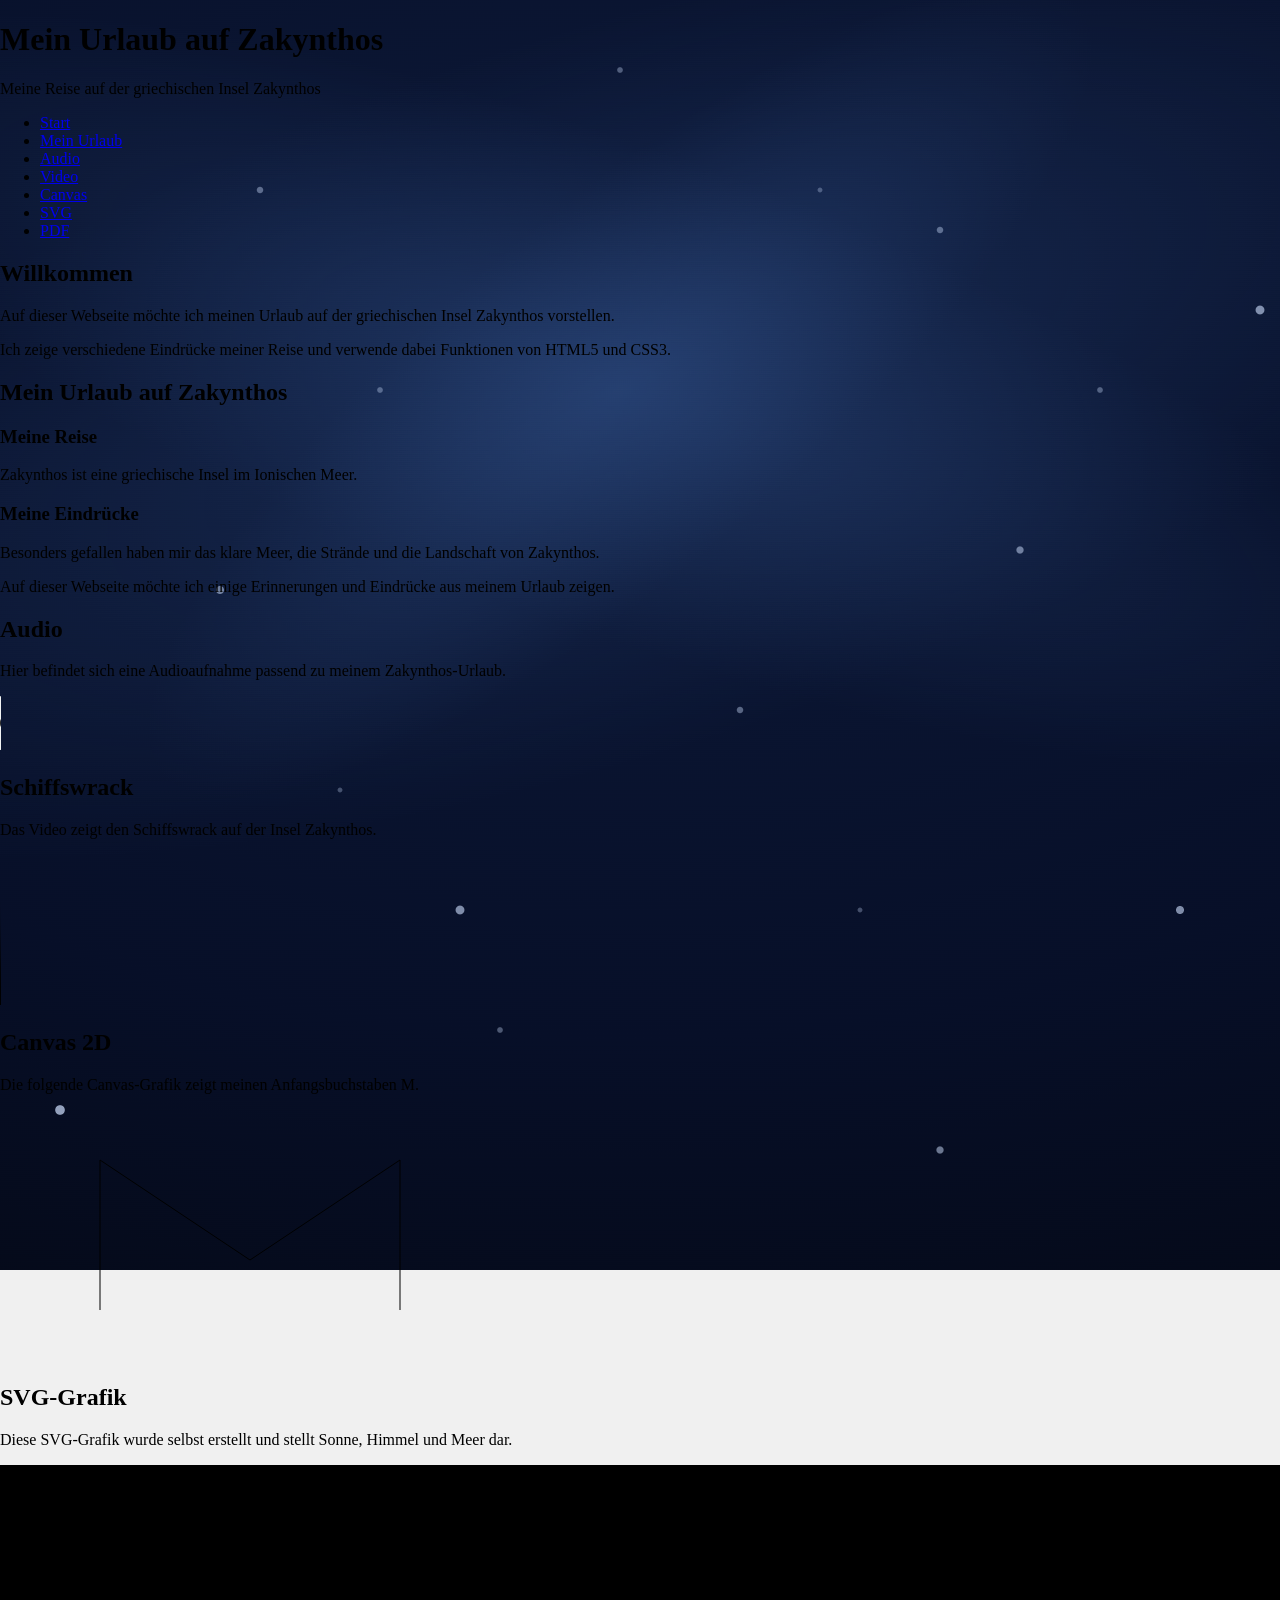
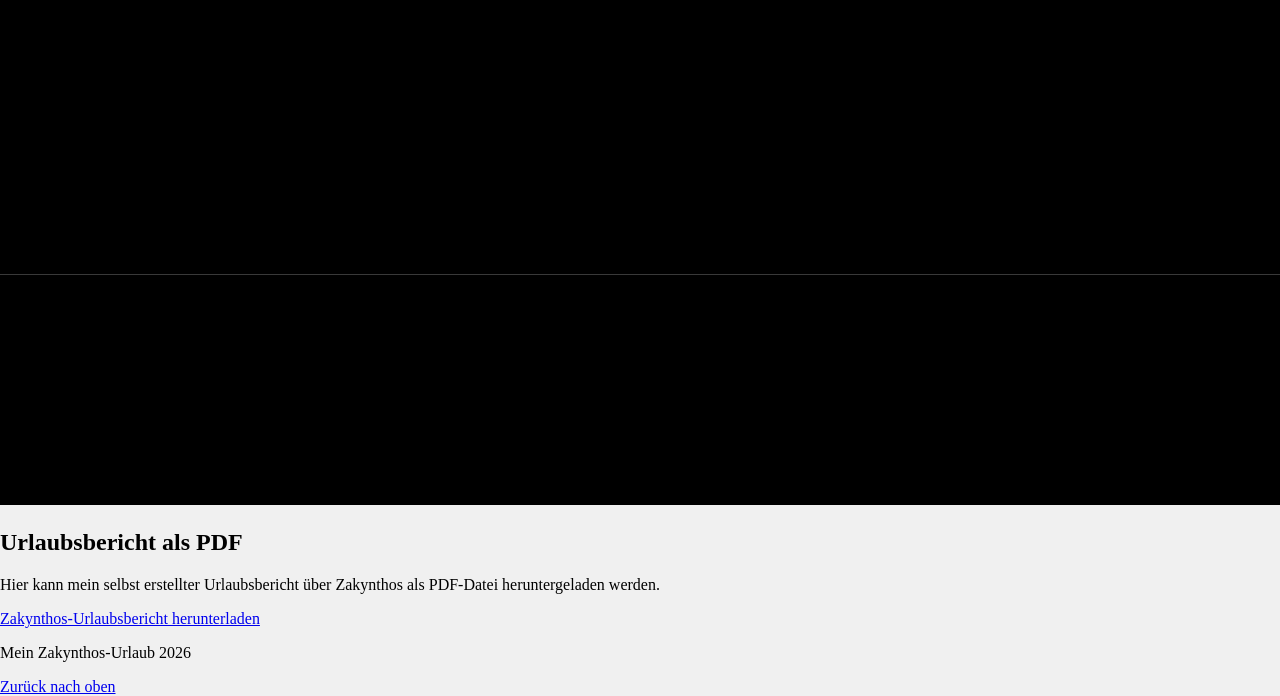
==== Mikail.HTML @ 4f821b66 "Add files via upload" ====
<!DOCTYPE html>

<html lang="de">

<head>

    <meta charset="UTF-8">

    <meta name="viewport"
          content="width=device-width, initial-scale=1.0">

    <meta name="description"
          content="Meine Webseite über meinen Urlaub auf Zakynthos">
		  
	<meta name="author"
          content="Mikail Kilicarslan">

    <title>Mein Urlaub auf Zakynthos</title>

    <link rel="stylesheet"
          href="style.css">

</head>

<body>

    <header>

        <h1>Mein Urlaub auf Zakynthos</h1>

        <p>
            Meine Reise auf der griechischen Insel Zakynthos
        </p>

    </header>

    <nav aria-label="Hauptnavigation">

        <ul>

            <li>
                <a href="#start">Start</a>
            </li>

            <li>
                <a href="#urlaub">Mein Urlaub</a>
            </li>

            <li>
                <a href="#audio">Audio</a>
            </li>

            <li>
                <a href="#video">Video</a>
            </li>

            <li>
                <a href="#canvas">Canvas</a>
            </li>

            <li>
                <a href="#svg">SVG</a>
            </li>

            <li>
                <a href="#download">PDF</a>
            </li>

        </ul>

    </nav>

    <main>

        <section id="start">

            <h2>Willkommen</h2>

            <p>
                Auf dieser Webseite möchte ich meinen Urlaub
                auf der griechischen Insel Zakynthos vorstellen.
            </p>

            <p>
                Ich zeige verschiedene Eindrücke meiner Reise
                und verwende dabei Funktionen von HTML5 und CSS3.
            </p>

        </section>

        <section id="urlaub">

            <h2>Mein Urlaub auf Zakynthos</h2>
				
            <article>

                <h3>Meine Reise</h3>

                <p>
                    Zakynthos ist eine griechische Insel im
                    Ionischen Meer.
                </p>

            </article>

            <article>

                <h3>Meine Eindrücke</h3>

                <p>
                    Besonders gefallen haben mir das klare Meer,
                    die Strände und die Landschaft von Zakynthos.
                </p>

                <p>
                    Auf dieser Webseite möchte ich einige
                    Erinnerungen und Eindrücke aus meinem
                    Urlaub zeigen.
                </p>

            </article>

        </section>

        <section id="audio">

            <h2>Audio</h2>

            <p>
                Hier befindet sich eine Audioaufnahme
                passend zu meinem Zakynthos-Urlaub.
            </p>

            <audio controls>

                <source src="assets/zakynthos.mp3"
                        type="audio/mpeg">

                <source src="assets/zakynthos.wav"
                        type="audio/wav">

                <source src="assets/zakynthos.ogg"
                        type="audio/ogg">

                Ihr Browser unterstützt das
                Audio-Element nicht.

            </audio>

        </section>

        <section id="video">

            <h2>Schiffswrack</h2>

            <p>
                Das Video zeigt den Schiffswrack auf der Insel Zakynthos.
            </p>

            <video controls
                   poster="assets/bild.jpg">

                <source src="assets/video2.mp4"
                        type="video/mp4">

                <source src="assets/zakynthos.webm"
                        type="video/webm">

                <source src="assets/zakynthos.ogv"
                        type="video/ogg">

                Ihr Browser unterstützt das
                Video-Element nicht.

            </video>

        </section>

        <section id="canvas">

            <h2>Canvas 2D</h2>

            <p>
                Die folgende Canvas-Grafik zeigt
                meinen Anfangsbuchstaben M.
            </p>

            <canvas id="meinCanvas"
                    width="500"
                    height="250">

                Ihr Browser unterstützt das
                Canvas-Element nicht.

            </canvas>

            <script>

                const canvas = document.getElementById("meinCanvas");
                const context03 = canvas.getContext("2d");

                context03.beginPath();

                context03.moveTo(100, 200);
                context03.lineTo(100, 50);
                context03.lineTo(250, 150);
                context03.lineTo(400, 50);
                context03.lineTo(400, 200);

                context03.stroke();

            </script>

        </section>

        <section id="svg">

            <h2>SVG-Grafik</h2>

            <p>
                Diese SVG-Grafik wurde selbst erstellt
                und stellt Sonne, Himmel und Meer dar.
            </p>

            <svg class="zakynthos-grafik"
                 viewBox="0 0 500 250"
                 role="img"
                 aria-labelledby="svgTitel svgBeschreibung">

                <title id="svgTitel">
                    Sonne und Meer auf Zakynthos
                </title>

                <desc id="svgBeschreibung">
                    Eine selbst erstellte Grafik mit Himmel,
                    Sonne, Meer und dem Schriftzug Zakynthos.
                </desc>

                <rect class="himmel"
                      x="0"
                      y="0"
                      width="500"
                      height="160">
                </rect>

                <circle class="sonne"
                        cx="400"
                        cy="60"
                        r="40">
                </circle>

                <rect class="meer"
                      x="0"
                      y="160"
                      width="500"
                      height="90">
                </rect>

                <text class="svg-text"
                      x="30"
                      y="60">
                    Zakynthos
                </text>

            </svg>

        </section>

        <section id="download">

            <h2>Urlaubsbericht als PDF</h2>

            <p>
                Hier kann mein selbst erstellter
                Urlaubsbericht über Zakynthos
                als PDF-Datei heruntergeladen werden.
            </p>

            <a href="assets/MeinUrlaubaufZakynthos.pdf"
               download>
                Zakynthos-Urlaubsbericht herunterladen
            </a>

        </section>

    </main>

    <footer>

        <p>
          Mein Zakynthos-Urlaub 2026
        </p>

        <p>
            <a href="#start">
                Zurück nach oben
            </a>
        </p>

    </footer>

</body>

</html>
---- style.css ----
html{
    height: 100%;
}

body{
    min-height: 100%;
    margin: 0;
    padding: 0;

    background-image: url("assets/galaxy_background_blue.png");
    background-repeat: no-repeat;
    background-position: center;
    background-attachment: fixed;
    background-color: #f0f0f0;
}

#header{
    text-align: center;
    color: white;
    font-size: 25px;
}

#kreis-nav {
    position: relative;
    width: 600px;
    height: 600px;
    margin: 40px auto;
}

#kreis-nav ul {
    list-style: none;
    margin: 0;
    padding: 0;
    position: relative;
    width: 100%;
    height: 100%;
}

.kachel {
    position: absolute;
    width: 100px;
    height: 80px;
    text-align: center;
    background-color: #65bdd7;
    border: 2px solid #333333;
}

.kachel a {
    display: block;
    width: 100%;
    height: 100%;
    line-height: 80px;
    color: #000000;
}

.k1 { top: 200px;  left: 260px; }
.k2 { top: 350px;  left: 477px; }
.k3 { top: 585px; left: 400px; }
.k4 { top: 585px; left: 100px; }
.k5 { top: 350px; left: 44px;  }
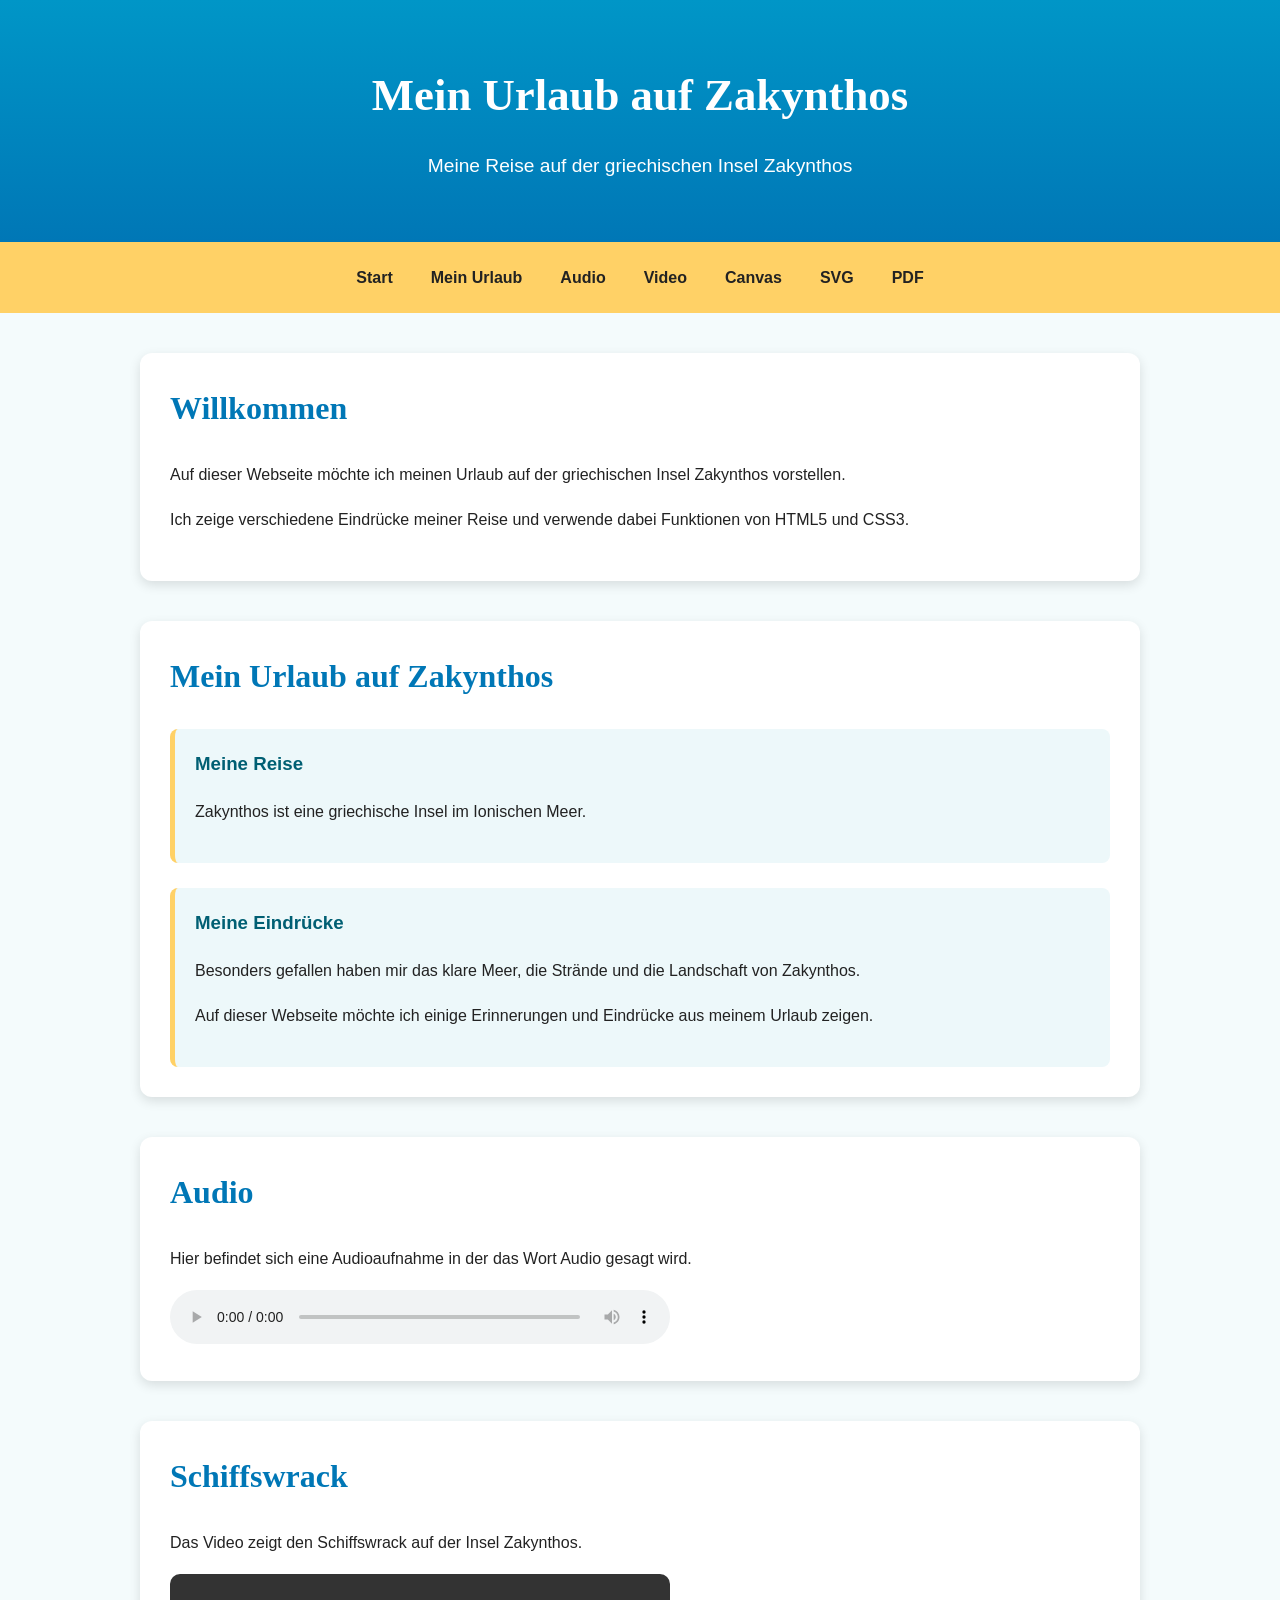
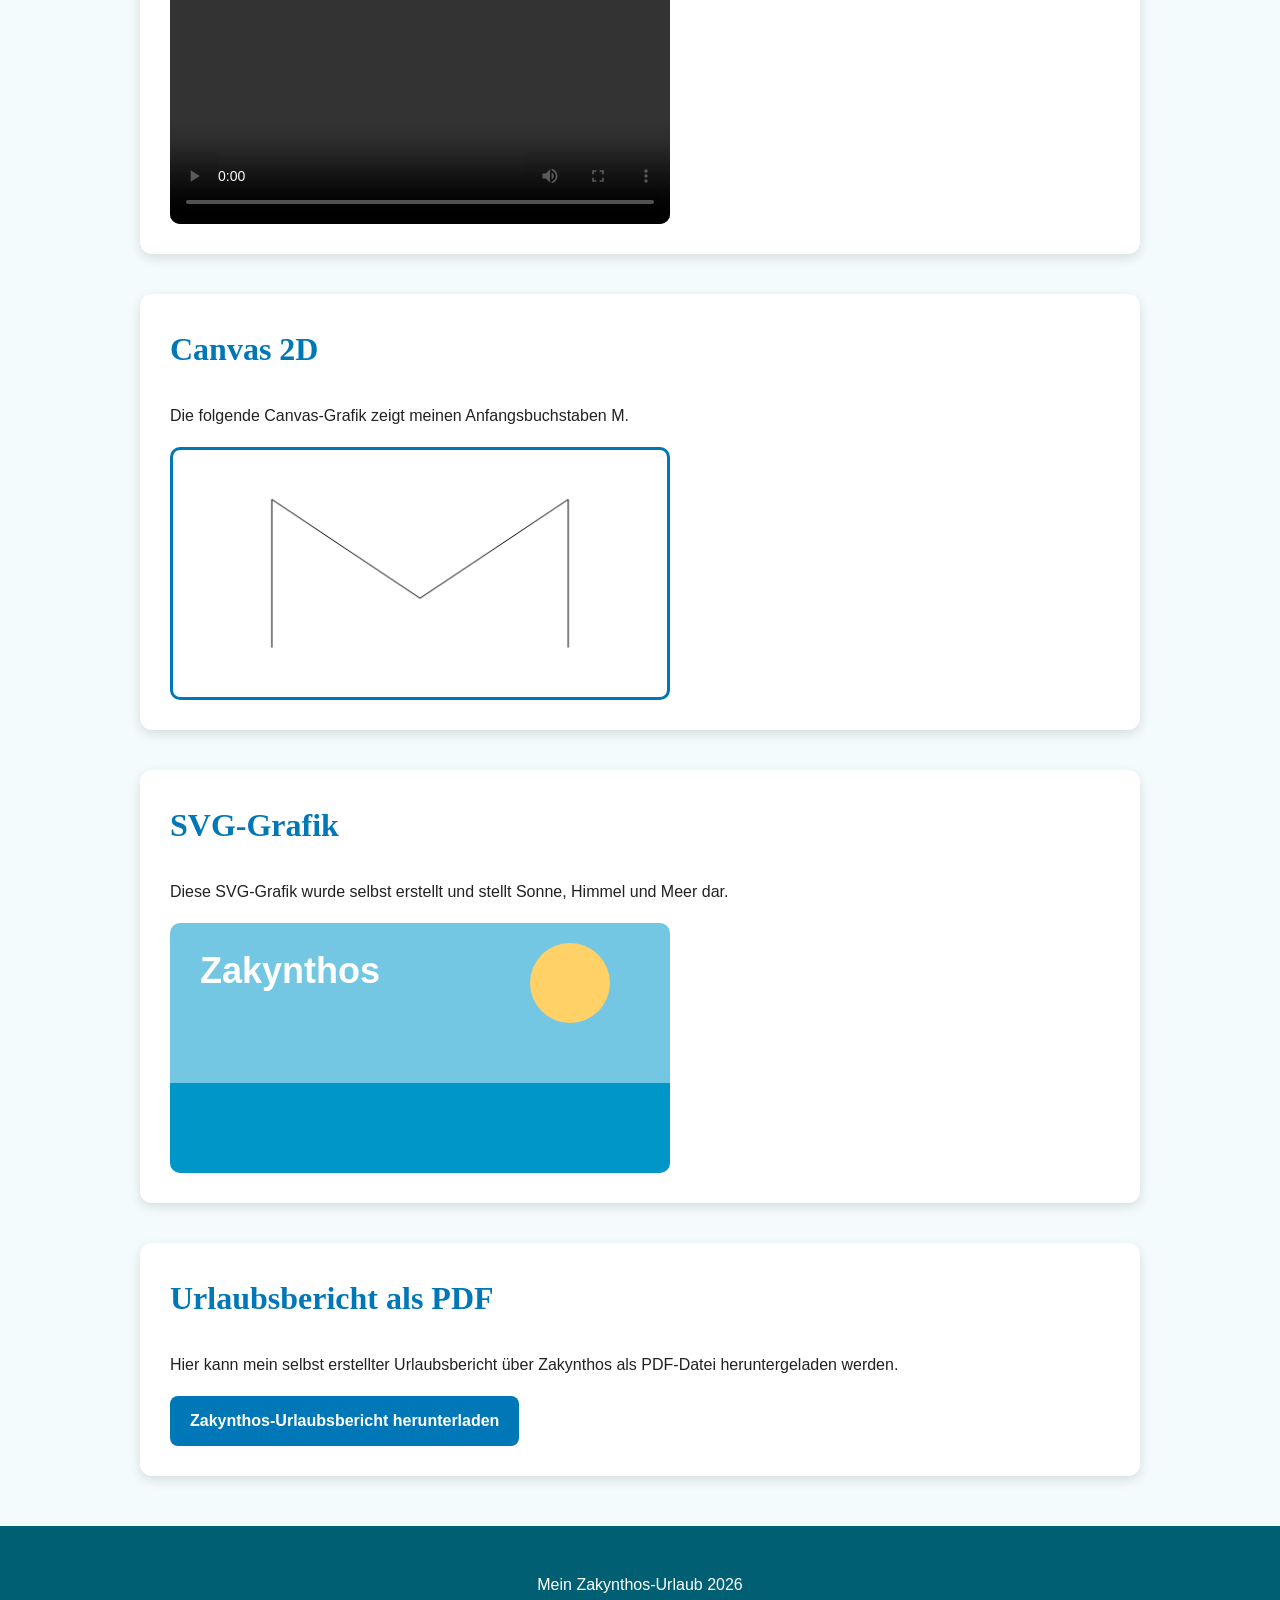
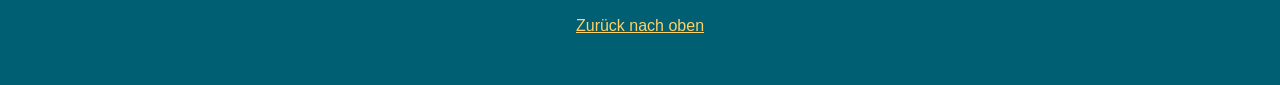
==== commit 60f85b17: "Add files via upload" ====
--- a/Mikail.HTML
+++ b/Mikail.HTML
@@ -128,18 +128,18 @@
 
             <p>
                 Hier befindet sich eine Audioaufnahme
-                passend zu meinem Zakynthos-Urlaub.
+                in der das Wort Audio gesagt wird.
             </p>
 
             <audio controls>
 
-                <source src="assets/zakynthos.mp3"
+                <source src="assets/audio.mp3"
                         type="audio/mpeg">
 
-                <source src="assets/zakynthos.wav"
+                <source src="assets/audio.wav"
                         type="audio/wav">
 
-                <source src="assets/zakynthos.ogg"
+                <source src="assets/audio.ogg"
                         type="audio/ogg">
 
                 Ihr Browser unterstützt das
@@ -158,15 +158,15 @@
             </p>
 
             <video controls
-                   poster="assets/bild.jpg">
-
-                <source src="assets/video2.mp4"
+                   >
+
+                <source src="assets/video.mp4"
                         type="video/mp4">
 
-                <source src="assets/zakynthos.webm"
+                <source src="assets/video.webm"
                         type="video/webm">
 
-                <source src="assets/zakynthos.ogv"
+                <source src="assets/video.ogv"
                         type="video/ogg">
 
                 Ihr Browser unterstützt das
--- a/style.css
+++ b/style.css
@@ -1,60 +1,235 @@
-html{
-    height: 100%;
-}
-
-body{
-    min-height: 100%;
+* {
+    box-sizing: border-box;
+}
+
+html {
+    scroll-behavior: smooth;
+}
+
+body {
     margin: 0;
-    padding: 0;
-
-    background-image: url("assets/galaxy_background_blue.png");
-    background-repeat: no-repeat;
-    background-position: center;
-    background-attachment: fixed;
-    background-color: #f0f0f0;
-}
-
-#header{
+    background-color: #f4fbfc;
+    color: #222222;
+    font-family: Arial, Helvetica, sans-serif;
+    line-height: 1.6;
+}
+
+header {
+    padding: 60px 20px;
+    background: linear-gradient(#0096c7, #0077b6);
+    color: #ffffff;
     text-align: center;
-    color: white;
-    font-size: 25px;
-}
-
-#kreis-nav {
-    position: relative;
-    width: 600px;
-    height: 600px;
-    margin: 40px auto;
-}
-
-#kreis-nav ul {
+}
+
+header h1 {
+    margin: 0;
+    font-family: Georgia, "Times New Roman", serif;
+    font-size: 2.8rem;
+}
+
+header p {
+    margin-bottom: 0;
+    font-size: 1.2rem;
+}
+
+nav {
+    background-color: #ffd166;
+}
+
+nav ul {
+    display: flex;
+    justify-content: center;
+    flex-wrap: wrap;
+    gap: 10px;
+    margin: 0;
+    padding: 15px;
     list-style: none;
-    margin: 0;
-    padding: 0;
-    position: relative;
-    width: 100%;
-    height: 100%;
-}
-
-.kachel {
-    position: absolute;
-    width: 100px;
-    height: 80px;
+}
+
+nav a {
+    display: block;
+    padding: 8px 14px;
+    border-radius: 6px;
+    color: #222222;
+    font-weight: bold;
+    text-decoration: none;
+    transition: background-color 0.3s, transform 0.3s;
+}
+
+nav a:hover {
+    background-color: #ffffff;
+    transform: translateY(-2px);
+}
+
+nav a:focus {
+    outline: 3px solid #005f73;
+    outline-offset: 3px;
+}
+
+main {
+    width: 90%;
+    max-width: 1000px;
+    margin: 0 auto;
+}
+
+section {
+    margin: 40px 0;
+    padding: 30px;
+    background-color: #ffffff;
+    border-radius: 12px;
+    box-shadow: 0 4px 12px rgba(0, 0, 0, 0.12);
+}
+
+section h2 {
+    margin-top: 0;
+    color: #0077b6;
+    font-family: Georgia, "Times New Roman", serif;
+    font-size: 2rem;
+}
+
+article {
+    margin-top: 25px;
+    padding: 20px;
+    background-color: #edf8fa;
+    border-left: 5px solid #ffd166;
+    border-radius: 8px;
+}
+
+article h3 {
+    margin-top: 0;
+    color: #005f73;
+}
+
+p {
+    font-size: 1rem;
+}
+
+main p {
+    line-height: 1.7;
+}
+
+section p {
+    margin-bottom: 18px;
+}
+
+audio {
+    width: 100%;
+    max-width: 500px;
+}
+
+video {
+    display: block;
+    width: 100%;
+    max-width: 500px;
+    height: auto;
+    border-radius: 10px;
+}
+
+canvas {
+    display: block;
+    width: 100%;
+    max-width: 500px;
+    height: auto;
+    background-color: #ffffff;
+    border: 3px solid #0077b6;
+    border-radius: 10px;
+}
+
+.zakynthos-grafik {
+    display: block;
+    width: 100%;
+    max-width: 500px;
+    height: auto;
+    border-radius: 10px;
+}
+
+.himmel {
+    fill: #74c7e3;
+}
+
+.sonne {
+    fill: #ffd166;
+}
+
+.meer {
+    fill: #0096c7;
+}
+
+.svg-text {
+    fill: #ffffff;
+    font-family: Arial, Helvetica, sans-serif;
+    font-size: 36px;
+    font-weight: bold;
+}
+
+#download a {
+    display: inline-block;
+    padding: 12px 20px;
+    background-color: #0077b6;
+    color: #ffffff;
+    border-radius: 8px;
+    font-weight: bold;
+    text-decoration: none;
+    transition: background-color 0.3s, transform 0.3s;
+}
+
+#download a:hover {
+    background-color: #005f73;
+    transform: scale(1.03);
+}
+
+#download a:focus {
+    outline: 3px solid #ffd166;
+    outline-offset: 3px;
+}
+
+footer {
+    margin-top: 50px;
+    padding: 30px 20px;
+    background-color: #005f73;
+    color: #ffffff;
     text-align: center;
-    background-color: #65bdd7;
-    border: 2px solid #333333;
-}
-
-.kachel a {
-    display: block;
-    width: 100%;
-    height: 100%;
-    line-height: 80px;
-    color: #000000;
-}
-
-.k1 { top: 200px;  left: 260px; }
-.k2 { top: 350px;  left: 477px; }
-.k3 { top: 585px; left: 400px; }
-.k4 { top: 585px; left: 100px; }
-.k5 { top: 350px; left: 44px;  }
+}
+
+footer a {
+    color: #ffd166;
+}
+
+footer a:hover {
+    color: #ffffff;
+}
+
+footer a:focus {
+    outline: 3px solid #ffd166;
+    outline-offset: 3px;
+}
+
+@media (max-width: 600px) {
+
+    header {
+        padding: 40px 15px;
+    }
+
+    header h1 {
+        font-size: 2rem;
+    }
+
+    nav ul {
+        flex-direction: column;
+        text-align: center;
+    }
+
+    main {
+        width: 94%;
+    }
+
+    section {
+        margin: 25px 0;
+        padding: 20px;
+    }
+
+    section h2 {
+        font-size: 1.6rem;
+    }
+
+}
